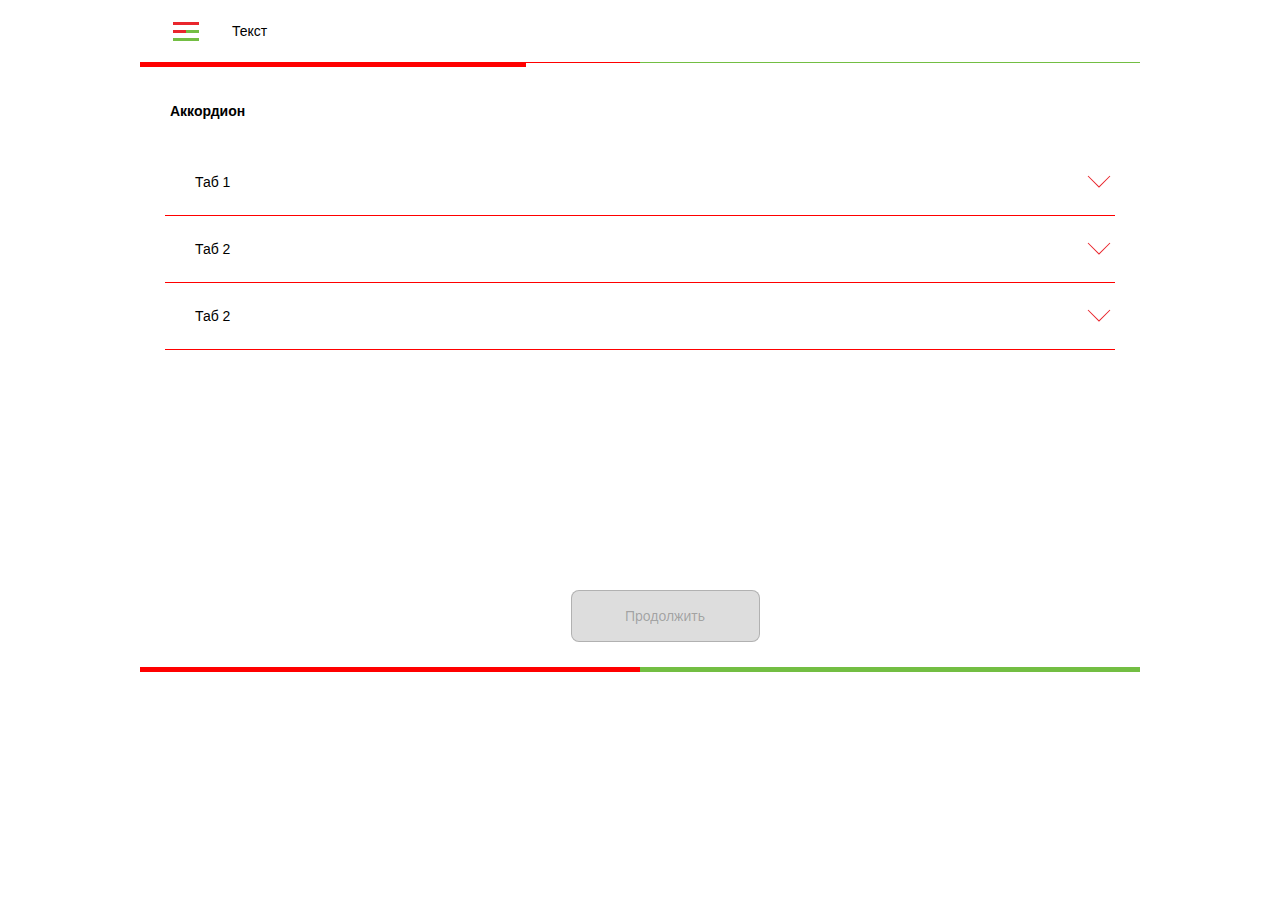
==== accordion/accordion.html @ c34ffc12 "1-3 задания" ====
<!DOCTYPE html>
<html lang="en">
<head>
    <meta charset="UTF-8">
    <meta name="viewport" content="width=device-width, initial-scale=1.0">
    <title>Document</title>
    <link rel="stylesheet" href="../styles/accordion.css">
</head>
<body>
    <div class="outer__cont">
        <header>
            <div class="header__menu">
                <img src="../items/1.png" alt="">
                <span>Текст</span>
            </div>
            <div class="line1">
                <div class="line2">
                    <div class="line3"></div>
                </div>
            </div>
        </header>
        <main>
            <h1>Аккордион</h1>
            <div class="acc__cont">
                <div class="acc__tab">
                    <div class="tab__title">Таб 1
                        <img src="../items/down.svg" alt="arrow" class="arrow">
                    </div>
                    <ul>
                        <li>Элемент 1</li>
                        <li>Элемент 2</li>
                        <li>Элемент 3</li>
                        <li>Элемент 4</li>
                        <li>Элемент 5</li>
                    </ul>
                </div>
                <div class="acc__tab">
                    <div class="tab__title">Таб 2
                        <img src="../items/down.svg" alt="arrow" class="arrow">
                    </div>
                    <ul>
                        <li>Элемент 1</li>
                        <li>Элемент 2</li>
                        <li>Элемент 3</li>
                        <li>Элемент 4</li>
                        <li>Элемент 5</li>
                    </ul>
                </div>
                <div class="acc__tab">
                    <div class="tab__title">Таб 2
                        <img src="../items/down.svg" alt="arrow" class="arrow">
                    </div>
                    <ul>
                        <li>Элемент 1</li>
                        <li>Элемент 2</li>
                        <li>Элемент 3</li>
                        <li>Элемент 4</li>
                        <li>Элемент 5</li>
                    </ul>
                </div>
            </div>
        </main>
        <div class="btn__cont">
            <button disabled>Продолжить</button>
        </div>
        <footer>
            <div class="footer__line1"></div>
            <div class="footer__line2"></div>
        </footer>
    </div>
    <script src="accordion.js"></script>
</body>
</html>
---- styles/accordion.css ----
@charset "UTF-8";
header {
  width: 100%;
  height: 65px;
  position: relative;
}
header .header__menu {
  width: 100%;
  display: flex;
  justify-content: start;
  align-items: center;
}
header img {
  margin: 15px 30px;
}
header span {
  width: 100%;
}
header .line1 {
  width: 100%;
  height: 1px;
  background-color: #73BE43;
}
header .line2 {
  width: 50%;
  height: 1px;
  background-color: red;
}
header .line3 {
  background-color: red;
  width: 386px;
  height: 5px;
}

footer {
  width: 100%;
  height: 5px;
  display: flex;
  flex-direction: row;
}
footer .footer__line1 {
  width: 50%;
  height: 5px;
  background-color: red;
}
footer .footer__line2 {
  width: 50%;
  height: 5px;
  background-color: #73BE43;
}

* {
  padding: 0;
  margin: 0;
  box-sizing: border-box;
  font-family: Arial, Helvetica, sans-serif;
  font-size: 14px;
}

body {
  width: 100%;
  height: 100vh;
  display: flex;
  flex-direction: column;
  align-items: center;
  justify-content: start;
}

.outer__cont {
  width: 1000px;
  height: 744px;
}

main {
  height: 500px;
  display: flex;
  flex-direction: column;
  align-items: center;
  justify-content: center;
}
main h1 {
  width: 100%;
  padding: 30px;
}
main .acc__cont {
  width: 950px;
  height: 408px;
}
main .acc__cont .acc__tab {
  transition: all 0.1s;
  height: auto;
  min-height: 65px;
  border-bottom: 1px solid red;
  display: flex;
  flex-direction: column;
  align-items: start;
  justify-content: space-between;
}
main .acc__cont .acc__tab .tab__title {
  width: 100%;
  height: 65px;
  padding-left: 30px;
  font-weight: 500;
  display: flex;
  flex-direction: row;
  align-items: center;
  justify-content: space-between;
}
main .acc__cont .acc__tab .tab__title .arrow {
  transition: all 0.5s;
  transform: rotate(180deg);
}
main .acc__cont .acc__tab .tab__title .rotate {
  transform: rotate(360deg);
}
main .acc__cont .acc__tab .tab__title:hover {
  cursor: pointer;
}
main .acc__cont .acc__tab ul {
  transition: height 0.4s;
  height: 1px;
  overflow: hidden;
  list-style: none;
}
main .acc__cont .acc__tab ul li {
  margin: 10px;
  margin-left: 15px;
  font-weight: 400;
}
main .acc__cont .acc__tab ul li:before {
  content: "–";
  margin-right: 15px;
  color: green;
}
main .acc__cont .acc__tab .open {
  transition: height 0.4s;
  height: 150px;
}
main .acc__cont .acc__tab__border {
  border-left: 4px solid red;
  border-top: 1px solid red;
}

.btn__cont {
  width: 100%;
  margin: 25px;
  text-align: center;
}
.btn__cont button {
  width: 189px;
  height: 52px;
  border-radius: 8px;
  border: 1px solid rgba(0, 0, 0, 0.2);
  background-color: #FFFFFF;
}
.btn__cont button:disabled, .btn__cont button:active {
  border: 1px solid rgba(0, 0, 0, 0.2);
  background-color: rgba(28, 26, 26, 0.1490196078);
}
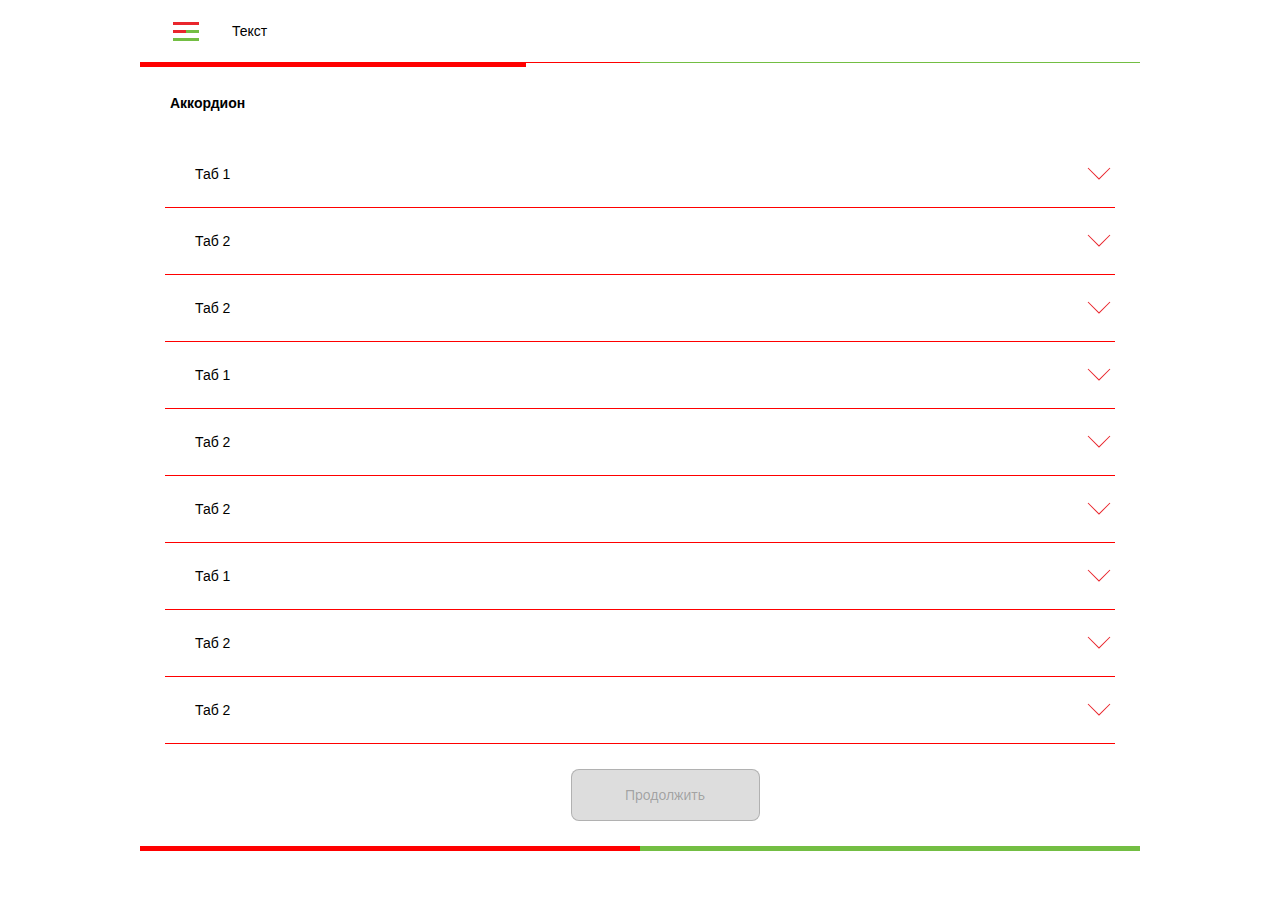
==== commit 1a4295ba: "исправлено включение кнопки" ====
--- a/accordion/accordion.html
+++ b/accordion/accordion.html
@@ -35,7 +35,7 @@
                     </ul>
                 </div>
                 <div class="acc__tab">
-                    <div class="tab__title">Таб 2
+                    <div class="tab__title no__checked">Таб 2
                         <img src="../items/down.svg" alt="arrow" class="arrow">
                     </div>
                     <ul>
@@ -47,7 +47,86 @@
                     </ul>
                 </div>
                 <div class="acc__tab">
-                    <div class="tab__title">Таб 2
+                    <div class="tab__title no__checked">Таб 2
+                        <img src="../items/down.svg" alt="arrow" class="arrow">
+                    </div>
+                    <ul>
+                        <li>Элемент 1</li>
+                        <li>Элемент 2</li>
+                        <li>Элемент 3</li>
+                        <li>Элемент 4</li>
+                        <li>Элемент 5</li>
+                    </ul>
+                </div>
+            </div>
+            
+
+            <div class="acc__cont">
+                <div class="acc__tab">
+                    <div class="tab__title  no__checked">Таб 1
+                        <img src="../items/down.svg" alt="arrow" class="arrow">
+                    </div>
+                    <ul>
+                        <li>Элемент 1</li>
+                        <li>Элемент 2</li>
+                        <li>Элемент 3</li>
+                        <li>Элемент 4</li>
+                        <li>Элемент 5</li>
+                    </ul>
+                </div>
+                <div class="acc__tab">
+                    <div class="tab__title no__checked" >Таб 2
+                        <img src="../items/down.svg" alt="arrow" class="arrow">
+                    </div>
+                    <ul>
+                        <li>Элемент 1</li>
+                        <li>Элемент 2</li>
+                        <li>Элемент 3</li>
+                        <li>Элемент 4</li>
+                        <li>Элемент 5</li>
+                    </ul>
+                </div>
+                <div class="acc__tab">
+                    <div class="tab__title no__checked">Таб 2
+                        <img src="../items/down.svg" alt="arrow" class="arrow">
+                    </div>
+                    <ul>
+                        <li>Элемент 1</li>
+                        <li>Элемент 2</li>
+                        <li>Элемент 3</li>
+                        <li>Элемент 4</li>
+                        <li>Элемент 5</li>
+                    </ul>
+                </div>
+            </div>
+
+            <div class="acc__cont">
+                <div class="acc__tab">
+                    <div class="tab__title no__checked">Таб 1
+                        <img src="../items/down.svg" alt="arrow" class="arrow">
+                    </div>
+                    <ul>
+                        <li>Элемент 1</li>
+                        <li>Элемент 2</li>
+                        <li>Элемент 3</li>
+                        <li>Элемент 4</li>
+                        <li>Элемент 5</li>
+                    </ul>
+                </div>
+                <div class="acc__tab">
+                    <div class="tab__title no__checked">Таб 2
+                        <img src="../items/down.svg" alt="arrow" class="arrow">
+                    </div>
+                    <ul>
+                        <li>Элемент 1</li>
+                        <li>Элемент 2</li>
+                        <li>Элемент 3</li>
+                        <li>Элемент 4</li>
+                        <li>Элемент 5</li>
+                    </ul>
+                </div>
+                <div class="acc__tab">
+                    <div class="tab__title no__checked">Таб 2
                         <img src="../items/down.svg" alt="arrow" class="arrow">
                     </div>
                     <ul>
--- a/styles/accordion.css
+++ b/styles/accordion.css
@@ -68,11 +68,12 @@
 
 .outer__cont {
   width: 1000px;
-  height: 744px;
+  min-height: 744px;
+  height: auto;
 }
 
 main {
-  height: 500px;
+  height: auto;
   display: flex;
   flex-direction: column;
   align-items: center;
@@ -84,7 +85,7 @@
 }
 main .acc__cont {
   width: 950px;
-  height: 408px;
+  height: auto;
 }
 main .acc__cont .acc__tab {
   transition: all 0.1s;
